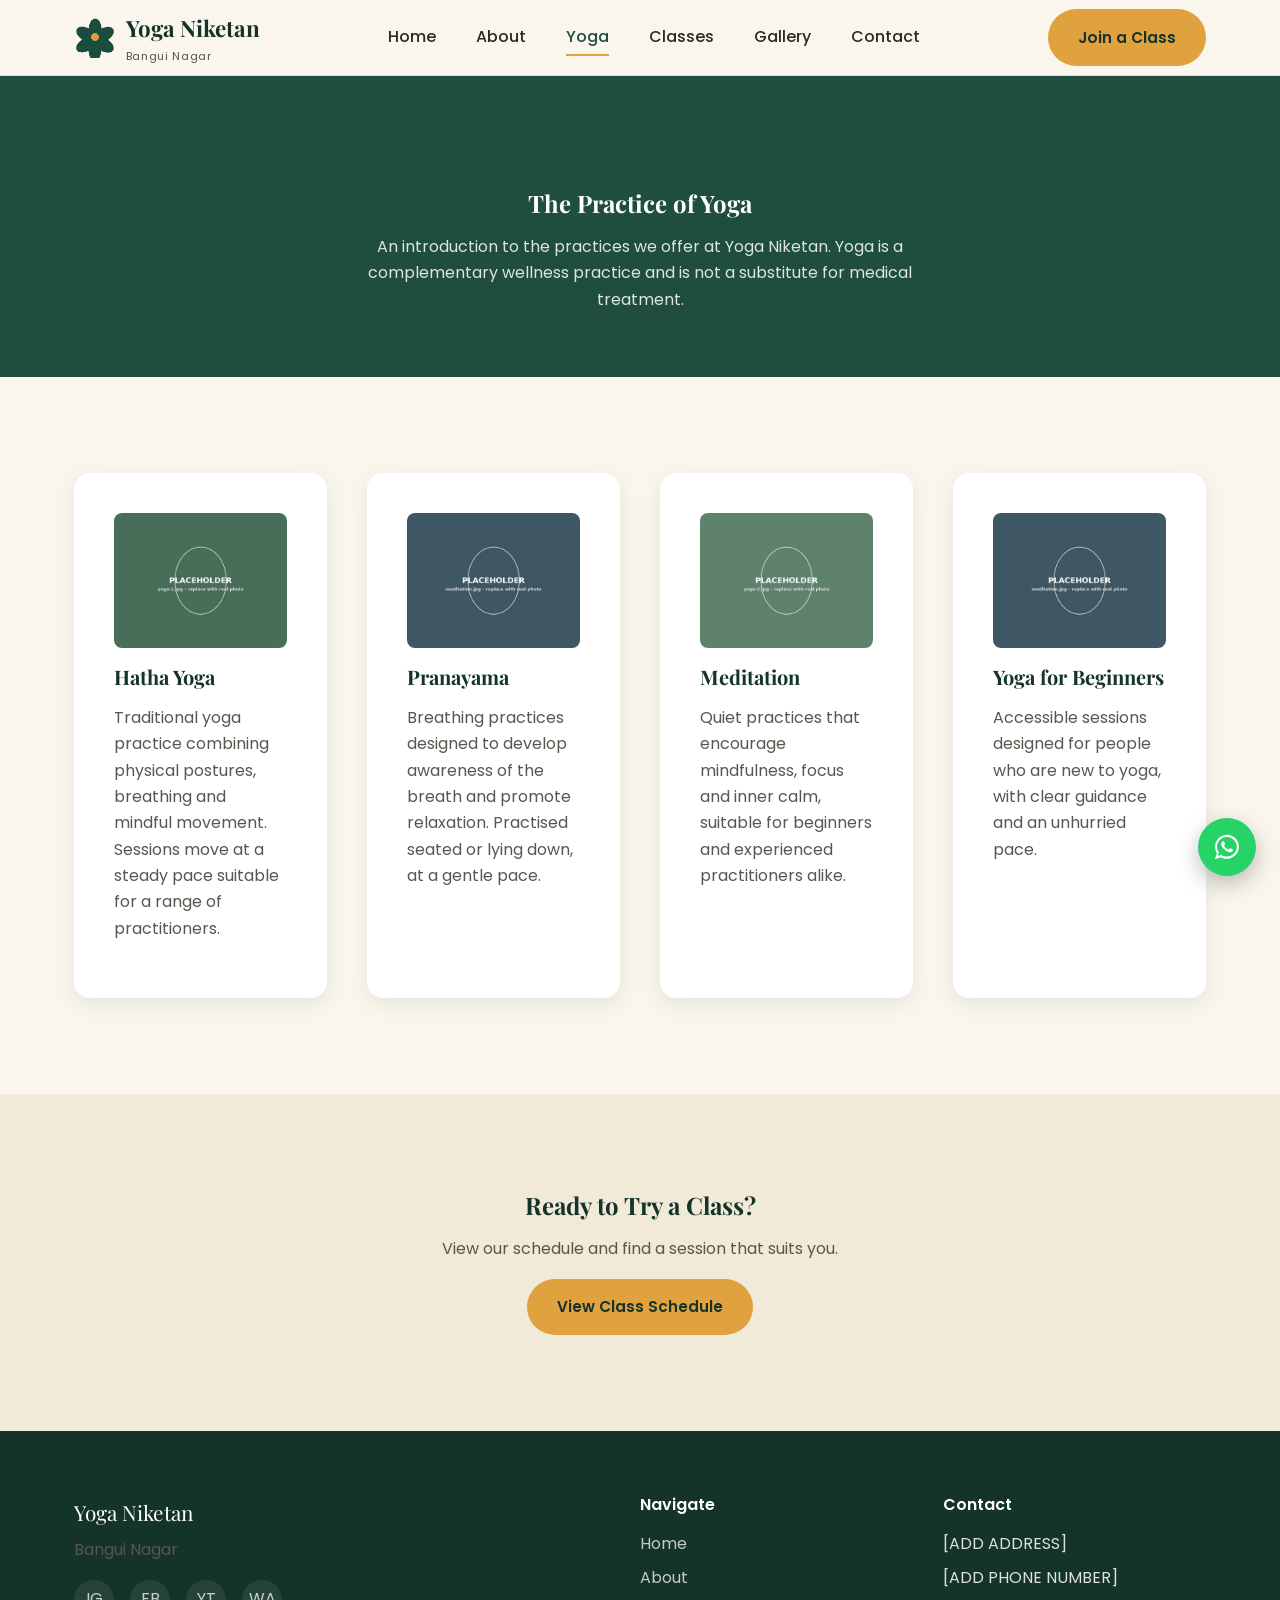
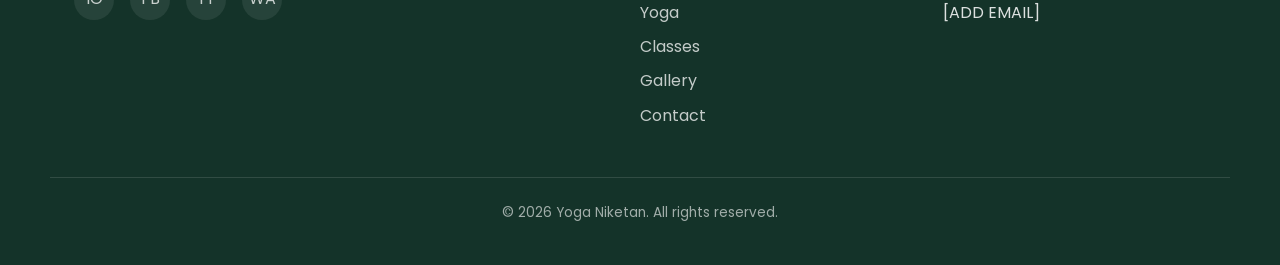
==== yoga.html @ 03375a47 "Add full Yoga Niketan static website (pages, CSS, JS, placeholder images, README) Co-authored-by: ro" ====
<!DOCTYPE html>
<html lang="en">
<head>
  <meta charset="UTF-8" />
  <meta name="viewport" content="width=device-width, initial-scale=1.0" />
  <title>Yoga Practices | Yoga Niketan Bangui Nagar</title>
  <meta name="description" content="Explore the yoga practices offered at Yoga Niketan: Hatha Yoga, Pranayama, meditation and yoga for beginners." />
  <link rel="canonical" href="yoga.html" />

  <meta property="og:title" content="Yoga Practices | Yoga Niketan" />
  <meta property="og:description" content="Hatha Yoga, Pranayama, meditation and yoga for beginners at Yoga Niketan, Bangui Nagar." />
  <meta property="og:type" content="website" />
  <meta property="og:image" content="images/yoga-1.jpg" />
  <meta property="og:url" content="yoga.html" />

  <link rel="icon" href="images/logo.png" type="image/png" />
  <link rel="preconnect" href="https://fonts.googleapis.com" />
  <link rel="preconnect" href="https://fonts.gstatic.com" crossorigin />
  <link href="https://fonts.googleapis.com/css2?family=Playfair+Display:wght@600;700&family=Poppins:wght@400;500;600;700&display=swap" rel="stylesheet" />
  <link rel="stylesheet" href="css/style.css" />
</head>
<body>
  <a class="skip-link" href="#main-content">Skip to main content</a>

  <header class="site-header">
    <div class="container navbar">
      <a href="index.html" class="brand">
        <img src="images/logo.png" alt="Yoga Niketan logo, a stylised lotus" width="42" height="42" />
        <span>
          Yoga Niketan
          <span class="brand-sub">Bangui Nagar</span>
        </span>
      </a>

      <nav aria-label="Primary">
        <ul class="nav-list" id="nav-list">
          <li><a href="index.html">Home</a></li>
          <li><a href="about.html">About</a></li>
          <li><a href="yoga.html" aria-current="page">Yoga</a></li>
          <li><a href="classes.html">Classes</a></li>
          <li><a href="gallery.html">Gallery</a></li>
          <li><a href="contact.html">Contact</a></li>
        </ul>
      </nav>

      <div class="nav-actions">
        <a href="classes.html" class="btn btn-primary">Join a Class</a>
        <button class="nav-toggle" aria-expanded="false" aria-controls="nav-list" aria-label="Toggle navigation menu">
          <span></span><span></span><span></span>
        </button>
      </div>
    </div>
  </header>

  <main id="main-content">
    <section class="page-hero">
      <div class="container">
        <h1>The Practice of Yoga</h1>
        <p>An introduction to the practices we offer at Yoga Niketan. Yoga is a complementary wellness practice and is not a substitute for medical treatment.</p>
      </div>
    </section>

    <section class="section">
      <div class="container">
        <div class="card-grid">
          <article class="card reveal">
            <img src="images/yoga-1.jpg" alt="Placeholder photo representing Hatha Yoga practice — replace with a real photo" loading="lazy" style="border-radius: var(--radius-sm); margin-bottom: 1rem;" />
            <h3>Hatha Yoga</h3>
            <p>Traditional yoga practice combining physical postures, breathing and mindful movement. Sessions move at a steady pace suitable for a range of practitioners.</p>
          </article>
          <article class="card reveal">
            <img src="images/meditation.jpg" alt="Placeholder photo representing Pranayama practice — replace with a real photo" loading="lazy" style="border-radius: var(--radius-sm); margin-bottom: 1rem;" />
            <h3>Pranayama</h3>
            <p>Breathing practices designed to develop awareness of the breath and promote relaxation. Practised seated or lying down, at a gentle pace.</p>
          </article>
          <article class="card reveal">
            <img src="images/yoga-2.jpg" alt="Placeholder photo representing meditation practice — replace with a real photo" loading="lazy" style="border-radius: var(--radius-sm); margin-bottom: 1rem;" />
            <h3>Meditation</h3>
            <p>Quiet practices that encourage mindfulness, focus and inner calm, suitable for beginners and experienced practitioners alike.</p>
          </article>
          <article class="card reveal">
            <img src="images/meditation.jpg" alt="Placeholder photo representing beginner yoga sessions — replace with a real photo" loading="lazy" style="border-radius: var(--radius-sm); margin-bottom: 1rem;" />
            <h3>Yoga for Beginners</h3>
            <p>Accessible sessions designed for people who are new to yoga, with clear guidance and an unhurried pace.</p>
          </article>
        </div>
      </div>
    </section>

    <section class="section section-alt">
      <div class="container text-center reveal">
        <h2>Ready to Try a Class?</h2>
        <p>View our schedule and find a session that suits you.</p>
        <a href="classes.html" class="btn btn-primary">View Class Schedule</a>
      </div>
    </section>
  </main>

  <footer class="site-footer">
    <div class="container footer-grid">
      <div class="footer-col">
        <p class="footer-brand">Yoga Niketan</p>
        <p>Bangui Nagar</p>
        <ul class="social-list" aria-label="Social media">
          <li><a href="#" aria-label="Instagram (link to be added)">IG</a></li>
          <li><a href="#" aria-label="Facebook (link to be added)">FB</a></li>
          <li><a href="#" aria-label="YouTube (link to be added)">YT</a></li>
          <li><a href="#" data-whatsapp-button aria-label="WhatsApp">WA</a></li>
        </ul>
      </div>
      <div class="footer-col">
        <h4>Navigate</h4>
        <ul>
          <li><a href="index.html">Home</a></li>
          <li><a href="about.html">About</a></li>
          <li><a href="yoga.html">Yoga</a></li>
          <li><a href="classes.html">Classes</a></li>
          <li><a href="gallery.html">Gallery</a></li>
          <li><a href="contact.html">Contact</a></li>
        </ul>
      </div>
      <div class="footer-col">
        <h4>Contact</h4>
        <ul>
          <li>[ADD ADDRESS]</li>
          <li>[ADD PHONE NUMBER]</li>
          <li>[ADD EMAIL]</li>
        </ul>
      </div>
    </div>
    <p class="footer-bottom">&copy; 2026 Yoga Niketan. All rights reserved.</p>
  </footer>

  <a href="#" class="whatsapp-float" data-whatsapp-button aria-label="Chat with Yoga Niketan on WhatsApp">
    <svg viewBox="0 0 32 32" fill="currentColor" aria-hidden="true"><path d="M16 3C9 3 3.3 8.7 3.3 15.7c0 2.5.7 4.9 2 7L3 29l6.5-2.2c2 1.1 4.2 1.7 6.5 1.7 7 0 12.7-5.7 12.7-12.7C28.7 8.7 23 3 16 3Zm0 23.1c-2 0-4-.5-5.7-1.6l-.4-.2-3.9 1.3 1.3-3.8-.3-.4a10.4 10.4 0 0 1-1.7-5.7c0-5.8 4.7-10.5 10.5-10.5S26.5 10 26.5 15.8 21.8 26.1 16 26.1Zm5.8-7.9c-.3-.2-1.9-.9-2.1-1s-.5-.2-.7.2-.8 1-1 1.2-.4.2-.7.1a8.6 8.6 0 0 1-2.5-1.6 9.6 9.6 0 0 1-1.8-2.2c-.2-.3 0-.5.1-.7l.5-.5c.2-.2.2-.3.3-.5s0-.4 0-.5-.7-1.7-.9-2.3-.5-.5-.7-.5h-.6a1.2 1.2 0 0 0-.8.4 3.5 3.5 0 0 0-1.1 2.6c0 1.5 1.1 3 1.2 3.2s2.2 3.3 5.2 4.6a17.7 17.7 0 0 0 1.8.7 4.3 4.3 0 0 0 2 .1c.6-.1 1.9-.8 2.1-1.5s.3-1.4.2-1.5-.3-.2-.6-.4Z"/></svg>
  </a>

  <script src="js/script.js"></script>
</body>
</html>
---- css/style.css ----
/* =========================================================
   Yoga Niketan — Stylesheet
   A calm, spiritual, and modern design system.
   ========================================================= */

/* -------------------- CSS Variables -------------------- */
:root {
  /* Colours */
  --color-cream: #faf6ee;
  --color-cream-dark: #f2ead9;
  --color-forest: #1f4d3f;
  --color-forest-dark: #143329;
  --color-earthy-green: #4a6f5c;
  --color-saffron: #e0a23e;
  --color-saffron-light: #f2c879;
  --color-text: #2c2a26;
  --color-text-light: #5a564f;
  --color-white: #ffffff;
  --color-border: #e6ddc9;

  /* Typography */
  --font-heading: "Playfair Display", Georgia, "Times New Roman", serif;
  --font-body: "Poppins", "Segoe UI", Arial, sans-serif;

  /* Spacing */
  --space-xs: 0.5rem;
  --space-sm: 1rem;
  --space-md: 1.5rem;
  --space-lg: 2.5rem;
  --space-xl: 4rem;
  --space-xxl: 6rem;

  /* Shape */
  --radius-sm: 8px;
  --radius-md: 16px;
  --radius-lg: 28px;
  --shadow-soft: 0 10px 30px rgba(31, 77, 63, 0.08);
  --shadow-card: 0 6px 20px rgba(31, 77, 63, 0.1);

  /* Layout */
  --container-width: 1180px;
  --header-height: 76px;
  --transition-fast: 0.2s ease;
  --transition-medium: 0.4s ease;
}

/* -------------------- Reset & Base -------------------- */
*,
*::before,
*::after {
  box-sizing: border-box;
}

html {
  scroll-behavior: smooth;
  scroll-padding-top: var(--header-height);
}

body {
  margin: 0;
  font-family: var(--font-body);
  color: var(--color-text);
  background-color: var(--color-cream);
  line-height: 1.65;
  -webkit-font-smoothing: antialiased;
}

img {
  max-width: 100%;
  display: block;
}

a {
  color: inherit;
  text-decoration: none;
}

ul {
  list-style: none;
  margin: 0;
  padding: 0;
}

h1,
h2,
h3,
h4 {
  font-family: var(--font-heading);
  color: var(--color-forest-dark);
  line-height: 1.25;
  margin: 0 0 var(--space-sm);
}

p {
  margin: 0 0 var(--space-sm);
  color: var(--color-text-light);
}

button {
  font-family: inherit;
  cursor: pointer;
}

/* -------------------- Accessibility -------------------- */
.skip-link {
  position: absolute;
  top: -60px;
  left: 0;
  background: var(--color-forest);
  color: var(--color-white);
  padding: 0.75rem 1.25rem;
  z-index: 1000;
  border-radius: 0 0 var(--radius-sm) 0;
  transition: top var(--transition-fast);
}

.skip-link:focus {
  top: 0;
}

a:focus-visible,
button:focus-visible,
input:focus-visible,
textarea:focus-visible,
select:focus-visible {
  outline: 3px solid var(--color-saffron);
  outline-offset: 3px;
}

.visually-hidden {
  position: absolute;
  width: 1px;
  height: 1px;
  padding: 0;
  margin: -1px;
  overflow: hidden;
  clip: rect(0, 0, 0, 0);
  white-space: nowrap;
  border: 0;
}

/* -------------------- Layout Helpers -------------------- */
.container {
  width: 100%;
  max-width: var(--container-width);
  margin: 0 auto;
  padding: 0 var(--space-md);
}

.section {
  padding: var(--space-xxl) 0;
}

.section-alt {
  background-color: var(--color-cream-dark);
}

.section-header {
  text-align: center;
  max-width: 680px;
  margin: 0 auto var(--space-xl);
}

.section-header .eyebrow {
  display: inline-block;
  color: var(--color-saffron);
  font-weight: 600;
  letter-spacing: 0.08em;
  text-transform: uppercase;
  font-size: 0.85rem;
  margin-bottom: var(--space-xs);
}

.section-header h2 {
  font-size: clamp(1.75rem, 3vw, 2.5rem);
}

/* -------------------- Buttons -------------------- */
.btn {
  display: inline-flex;
  align-items: center;
  justify-content: center;
  gap: 0.5rem;
  padding: 0.85rem 1.75rem;
  border-radius: 999px;
  font-weight: 600;
  font-size: 0.95rem;
  border: 2px solid transparent;
  transition: transform var(--transition-fast), box-shadow var(--transition-fast),
    background-color var(--transition-fast), color var(--transition-fast);
  white-space: nowrap;
}

.btn:hover {
  transform: translateY(-2px);
}

.btn-primary {
  background-color: var(--color-saffron);
  color: var(--color-forest-dark);
}

.btn-primary:hover {
  background-color: var(--color-saffron-light);
  box-shadow: var(--shadow-card);
}

.btn-outline {
  background-color: transparent;
  border-color: currentColor;
  color: var(--color-white);
}

.btn-outline:hover {
  background-color: rgba(255, 255, 255, 0.15);
}

.btn-forest {
  background-color: var(--color-forest);
  color: var(--color-white);
}

.btn-forest:hover {
  background-color: var(--color-forest-dark);
  box-shadow: var(--shadow-card);
}

.btn-block {
  width: 100%;
}

/* -------------------- Header / Navigation -------------------- */
.site-header {
  position: sticky;
  top: 0;
  z-index: 900;
  height: var(--header-height);
  background-color: rgba(250, 246, 238, 0.92);
  backdrop-filter: blur(8px);
  border-bottom: 1px solid var(--color-border);
}

.navbar {
  height: 100%;
  display: flex;
  align-items: center;
  justify-content: space-between;
}

.brand {
  display: flex;
  align-items: center;
  gap: 0.6rem;
  font-family: var(--font-heading);
  font-size: 1.4rem;
  font-weight: 700;
  color: var(--color-forest-dark);
}

.brand img {
  height: 42px;
  width: 42px;
}

.brand-sub {
  display: block;
  font-family: var(--font-body);
  font-size: 0.7rem;
  font-weight: 400;
  color: var(--color-text-light);
  letter-spacing: 0.06em;
}

.nav-list {
  display: flex;
  gap: var(--space-lg);
}

.nav-list a {
  font-weight: 500;
  color: var(--color-text);
  position: relative;
  padding: 0.25rem 0;
  transition: color var(--transition-fast);
}

.nav-list a::after {
  content: "";
  position: absolute;
  left: 0;
  bottom: -4px;
  width: 0;
  height: 2px;
  background-color: var(--color-saffron);
  transition: width var(--transition-fast);
}

.nav-list a:hover,
.nav-list a[aria-current="page"] {
  color: var(--color-forest);
}

.nav-list a:hover::after,
.nav-list a[aria-current="page"]::after {
  width: 100%;
}

.nav-actions {
  display: flex;
  align-items: center;
  gap: var(--space-md);
}

.nav-toggle {
  display: none;
  flex-direction: column;
  justify-content: center;
  gap: 5px;
  width: 44px;
  height: 44px;
  border: none;
  background: transparent;
  border-radius: var(--radius-sm);
}

.nav-toggle span {
  display: block;
  height: 2px;
  width: 26px;
  background-color: var(--color-forest-dark);
  transition: transform var(--transition-fast), opacity var(--transition-fast);
  margin: 0 auto;
}

.nav-toggle[aria-expanded="true"] span:nth-child(1) {
  transform: translateY(7px) rotate(45deg);
}

.nav-toggle[aria-expanded="true"] span:nth-child(2) {
  opacity: 0;
}

.nav-toggle[aria-expanded="true"] span:nth-child(3) {
  transform: translateY(-7px) rotate(-45deg);
}

@media (max-width: 900px) {
  .nav-toggle {
    display: flex;
  }

  .nav-list {
    position: fixed;
    top: var(--header-height);
    left: 0;
    right: 0;
    flex-direction: column;
    background-color: var(--color-cream);
    padding: var(--space-md);
    gap: 0;
    border-bottom: 1px solid var(--color-border);
    max-height: 0;
    overflow: hidden;
    transition: max-height var(--transition-medium);
  }

  .nav-list.is-open {
    max-height: 500px;
  }

  .nav-list li {
    border-bottom: 1px solid var(--color-border);
  }

  .nav-list a {
    display: block;
    padding: 1rem 0.25rem;
    font-size: 1.05rem;
  }

  .nav-actions .btn-primary {
    display: none;
  }
}

/* -------------------- Hero -------------------- */
.hero {
  position: relative;
  min-height: 88vh;
  display: flex;
  align-items: center;
  color: var(--color-white);
  background-size: cover;
  background-position: center;
  overflow: hidden;
}

.hero::before {
  content: "";
  position: absolute;
  inset: 0;
  background: linear-gradient(
    180deg,
    rgba(20, 51, 41, 0.55) 0%,
    rgba(20, 51, 41, 0.75) 100%
  );
}

.hero-content {
  position: relative;
  z-index: 1;
  max-width: 720px;
}

.hero h1 {
  color: var(--color-white);
  font-size: clamp(2.2rem, 5vw, 3.6rem);
  margin-bottom: var(--space-md);
}

.hero p {
  color: rgba(255, 255, 255, 0.92);
  font-size: clamp(1rem, 1.5vw, 1.25rem);
  margin-bottom: var(--space-lg);
  max-width: 560px;
}

.hero-actions {
  display: flex;
  flex-wrap: wrap;
  gap: var(--space-sm);
}

/* -------------------- Page Header (inner pages) -------------------- */
.page-hero {
  padding: calc(var(--space-xxl) + 1rem) 0 var(--space-xl);
  text-align: center;
  background-color: var(--color-forest);
  color: var(--color-white);
}

.page-hero h1 {
  color: var(--color-white);
}

.page-hero p {
  color: rgba(255, 255, 255, 0.85);
  max-width: 620px;
  margin: 0 auto;
}

/* -------------------- Cards -------------------- */
.card-grid {
  display: grid;
  grid-template-columns: repeat(auto-fit, minmax(240px, 1fr));
  gap: var(--space-lg);
}

.card {
  background-color: var(--color-white);
  border-radius: var(--radius-md);
  padding: var(--space-lg);
  box-shadow: var(--shadow-card);
  transition: transform var(--transition-fast), box-shadow var(--transition-fast);
}

.card:hover {
  transform: translateY(-6px);
  box-shadow: var(--shadow-soft);
}

.card-icon {
  width: 56px;
  height: 56px;
  margin-bottom: var(--space-sm);
  color: var(--color-forest);
}

.card-icon svg {
  width: 100%;
  height: 100%;
}

.card h3 {
  font-size: 1.25rem;
}

/* -------------------- Intro / About Split -------------------- */
.split {
  display: grid;
  grid-template-columns: 1fr 1fr;
  gap: var(--space-xl);
  align-items: center;
}

.split img {
  border-radius: var(--radius-lg);
  box-shadow: var(--shadow-soft);
  width: 100%;
  height: 100%;
  object-fit: cover;
}

@media (max-width: 800px) {
  .split {
    grid-template-columns: 1fr;
  }
}

/* -------------------- Schedule -------------------- */
.schedule-note {
  background-color: var(--color-cream-dark);
  border-left: 4px solid var(--color-saffron);
  padding: var(--space-sm) var(--space-md);
  border-radius: var(--radius-sm);
  margin-bottom: var(--space-lg);
  color: var(--color-text-light);
  font-size: 0.95rem;
}

.schedule-table-wrapper {
  overflow-x: auto;
  border-radius: var(--radius-md);
  box-shadow: var(--shadow-card);
}

.schedule-table {
  width: 100%;
  border-collapse: collapse;
  background-color: var(--color-white);
  min-width: 600px;
}

.schedule-table th,
.schedule-table td {
  padding: 1rem 1.25rem;
  text-align: left;
  border-bottom: 1px solid var(--color-border);
}

.schedule-table th {
  background-color: var(--color-forest);
  color: var(--color-white);
  font-family: var(--font-heading);
  font-weight: 600;
}

.schedule-table tbody tr:hover {
  background-color: var(--color-cream-dark);
}

.schedule-table tbody tr:last-child td {
  border-bottom: none;
}

.schedule-cta {
  text-align: center;
  margin-top: var(--space-lg);
}

/* -------------------- Gallery -------------------- */
.gallery-filters {
  display: flex;
  flex-wrap: wrap;
  gap: var(--space-xs);
  justify-content: center;
  margin-bottom: var(--space-lg);
}

.gallery-filter {
  background-color: var(--color-white);
  border: 1px solid var(--color-border);
  border-radius: 999px;
  padding: 0.5rem 1.25rem;
  font-weight: 500;
  transition: background-color var(--transition-fast), color var(--transition-fast);
}

.gallery-filter:hover,
.gallery-filter.is-active {
  background-color: var(--color-forest);
  color: var(--color-white);
  border-color: var(--color-forest);
}

.gallery-grid {
  display: grid;
  grid-template-columns: repeat(auto-fill, minmax(240px, 1fr));
  gap: var(--space-md);
}

.gallery-item {
  position: relative;
  border-radius: var(--radius-md);
  overflow: hidden;
  aspect-ratio: 1 / 1;
  box-shadow: var(--shadow-card);
  background: none;
  border: none;
  padding: 0;
  display: block;
  width: 100%;
}

.gallery-item img {
  width: 100%;
  height: 100%;
  object-fit: cover;
  transition: transform var(--transition-medium);
}

.gallery-item:hover img {
  transform: scale(1.06);
}

.gallery-item figcaption,
.gallery-caption {
  position: absolute;
  left: 0;
  right: 0;
  bottom: 0;
  padding: 0.6rem 0.9rem;
  background: linear-gradient(0deg, rgba(20, 51, 41, 0.75), transparent);
  color: var(--color-white);
  font-size: 0.85rem;
  text-align: left;
}

.gallery-item.is-hidden {
  display: none;
}

/* Lightbox */
.lightbox {
  position: fixed;
  inset: 0;
  z-index: 1100;
  display: flex;
  align-items: center;
  justify-content: center;
  background-color: rgba(20, 22, 20, 0.9);
  padding: var(--space-md);
}

.lightbox[hidden] {
  display: none;
}

.lightbox-content {
  position: relative;
  max-width: min(900px, 92vw);
  max-height: 88vh;
}

.lightbox-content img {
  max-width: 100%;
  max-height: 88vh;
  border-radius: var(--radius-sm);
}

.lightbox-caption {
  color: var(--color-white);
  text-align: center;
  margin-top: var(--space-xs);
}

.lightbox-close {
  position: absolute;
  top: -46px;
  right: 0;
  background: transparent;
  border: none;
  color: var(--color-white);
  font-size: 2rem;
  line-height: 1;
}

.lightbox-prev,
.lightbox-next {
  position: absolute;
  top: 50%;
  transform: translateY(-50%);
  background: rgba(255, 255, 255, 0.15);
  border: none;
  color: var(--color-white);
  font-size: 1.5rem;
  width: 44px;
  height: 44px;
  border-radius: 50%;
}

.lightbox-prev {
  left: -60px;
}

.lightbox-next {
  right: -60px;
}

@media (max-width: 700px) {
  .lightbox-prev {
    left: 4px;
  }
  .lightbox-next {
    right: 4px;
  }
}

/* -------------------- Testimonials -------------------- */
.testimonial-grid {
  display: grid;
  grid-template-columns: repeat(auto-fit, minmax(260px, 1fr));
  gap: var(--space-lg);
}

.testimonial-card {
  background-color: var(--color-white);
  border-radius: var(--radius-md);
  padding: var(--space-lg);
  box-shadow: var(--shadow-card);
  position: relative;
}

.testimonial-card::before {
  content: "\201C";
  font-family: var(--font-heading);
  font-size: 3.5rem;
  color: var(--color-saffron-light);
  position: absolute;
  top: 0.5rem;
  left: 1rem;
  line-height: 1;
}

.testimonial-quote {
  font-style: italic;
  margin-top: var(--space-md);
}

.testimonial-name {
  color: var(--color-forest);
  font-weight: 600;
  margin: 0;
}

.sample-label {
  display: inline-block;
  font-size: 0.7rem;
  text-transform: uppercase;
  letter-spacing: 0.06em;
  color: var(--color-text-light);
  background-color: var(--color-cream-dark);
  padding: 0.15rem 0.6rem;
  border-radius: 999px;
  margin-top: var(--space-xs);
}

/* -------------------- CTA -------------------- */
.cta {
  background-color: var(--color-forest);
  color: var(--color-white);
  text-align: center;
  border-radius: var(--radius-lg);
  padding: var(--space-xl) var(--space-md);
  margin: 0 auto;
}

.cta h2 {
  color: var(--color-white);
}

.cta p {
  color: rgba(255, 255, 255, 0.85);
  max-width: 560px;
  margin: 0 auto var(--space-lg);
}

.cta-actions {
  display: flex;
  gap: var(--space-sm);
  justify-content: center;
  flex-wrap: wrap;
}

/* -------------------- Contact Page -------------------- */
.contact-grid {
  display: grid;
  grid-template-columns: 1fr 1.2fr;
  gap: var(--space-xl);
  align-items: start;
}

@media (max-width: 900px) {
  .contact-grid {
    grid-template-columns: 1fr;
  }
}

.contact-details {
  background-color: var(--color-white);
  border-radius: var(--radius-md);
  padding: var(--space-lg);
  box-shadow: var(--shadow-card);
}

.contact-details dt {
  font-weight: 600;
  color: var(--color-forest);
  margin-top: var(--space-md);
}

.contact-details dt:first-child {
  margin-top: 0;
}

.contact-details dd {
  margin: 0.2rem 0 0;
  color: var(--color-text-light);
}

.contact-form {
  background-color: var(--color-white);
  border-radius: var(--radius-md);
  padding: var(--space-lg);
  box-shadow: var(--shadow-card);
  display: grid;
  gap: var(--space-sm);
}

.form-group {
  display: flex;
  flex-direction: column;
  gap: 0.35rem;
}

.form-group label {
  font-weight: 600;
  font-size: 0.9rem;
  color: var(--color-forest-dark);
}

.form-group input,
.form-group textarea {
  padding: 0.75rem 1rem;
  border: 1px solid var(--color-border);
  border-radius: var(--radius-sm);
  font-family: inherit;
  font-size: 1rem;
  background-color: var(--color-cream);
}

.form-group textarea {
  resize: vertical;
  min-height: 120px;
}

.form-note {
  font-size: 0.85rem;
  color: var(--color-text-light);
}

.form-success {
  background-color: #e6f2ea;
  border-left: 4px solid var(--color-earthy-green);
  color: var(--color-forest-dark);
  padding: var(--space-sm) var(--space-md);
  border-radius: var(--radius-sm);
}

.form-success[hidden] {
  display: none;
}

.map-wrapper {
  border-radius: var(--radius-md);
  overflow: hidden;
  box-shadow: var(--shadow-card);
  margin-top: var(--space-md);
}

.map-wrapper iframe {
  width: 100%;
  height: 380px;
  border: 0;
  display: block;
}

/* -------------------- Footer -------------------- */
.site-footer {
  background-color: var(--color-forest-dark);
  color: rgba(255, 255, 255, 0.85);
  padding: var(--space-xl) 0 var(--space-md);
}

.footer-grid {
  display: grid;
  grid-template-columns: 2fr 1fr 1fr;
  gap: var(--space-lg);
  padding-bottom: var(--space-lg);
  border-bottom: 1px solid rgba(255, 255, 255, 0.12);
}

@media (max-width: 700px) {
  .footer-grid {
    grid-template-columns: 1fr;
  }
}

.footer-brand {
  font-family: var(--font-heading);
  color: var(--color-white);
  font-size: 1.3rem;
  margin-bottom: var(--space-xs);
}

.footer-col h4 {
  color: var(--color-white);
  font-size: 1rem;
  font-family: var(--font-body);
  font-weight: 600;
  margin-bottom: var(--space-sm);
}

.footer-col li {
  margin-bottom: 0.5rem;
}

.footer-col a {
  color: rgba(255, 255, 255, 0.75);
  transition: color var(--transition-fast);
}

.footer-col a:hover {
  color: var(--color-saffron-light);
}

.social-list {
  display: flex;
  gap: var(--space-sm);
}

.social-list a {
  display: flex;
  align-items: center;
  justify-content: center;
  width: 40px;
  height: 40px;
  border-radius: 50%;
  background-color: rgba(255, 255, 255, 0.08);
  transition: background-color var(--transition-fast);
}

.social-list a:hover {
  background-color: var(--color-saffron);
  color: var(--color-forest-dark);
}

.footer-bottom {
  text-align: center;
  padding-top: var(--space-md);
  font-size: 0.85rem;
  color: rgba(255, 255, 255, 0.6);
}

/* -------------------- WhatsApp Floating Button -------------------- */
.whatsapp-float {
  position: fixed;
  bottom: 24px;
  right: 24px;
  z-index: 800;
  display: flex;
  align-items: center;
  justify-content: center;
  width: 58px;
  height: 58px;
  border-radius: 50%;
  background-color: #25d366;
  color: var(--color-white);
  box-shadow: 0 8px 22px rgba(0, 0, 0, 0.25);
  transition: transform var(--transition-fast);
}

.whatsapp-float:hover {
  transform: scale(1.08);
}

.whatsapp-float svg {
  width: 30px;
  height: 30px;
}

/* -------------------- Reveal Animations -------------------- */
.reveal {
  opacity: 0;
  transform: translateY(24px);
  transition: opacity 0.6s ease, transform 0.6s ease;
}

.reveal.is-visible {
  opacity: 1;
  transform: translateY(0);
}

@media (prefers-reduced-motion: reduce) {
  html {
    scroll-behavior: auto;
  }

  * ,
  *::before,
  *::after {
    animation-duration: 0.001ms !important;
    animation-iteration-count: 1 !important;
    transition-duration: 0.001ms !important;
    scroll-behavior: auto !important;
  }

  .reveal {
    opacity: 1;
    transform: none;
  }
}

/* -------------------- Misc -------------------- */
.text-center {
  text-align: center;
}

.mt-lg {
  margin-top: var(--space-lg);
}
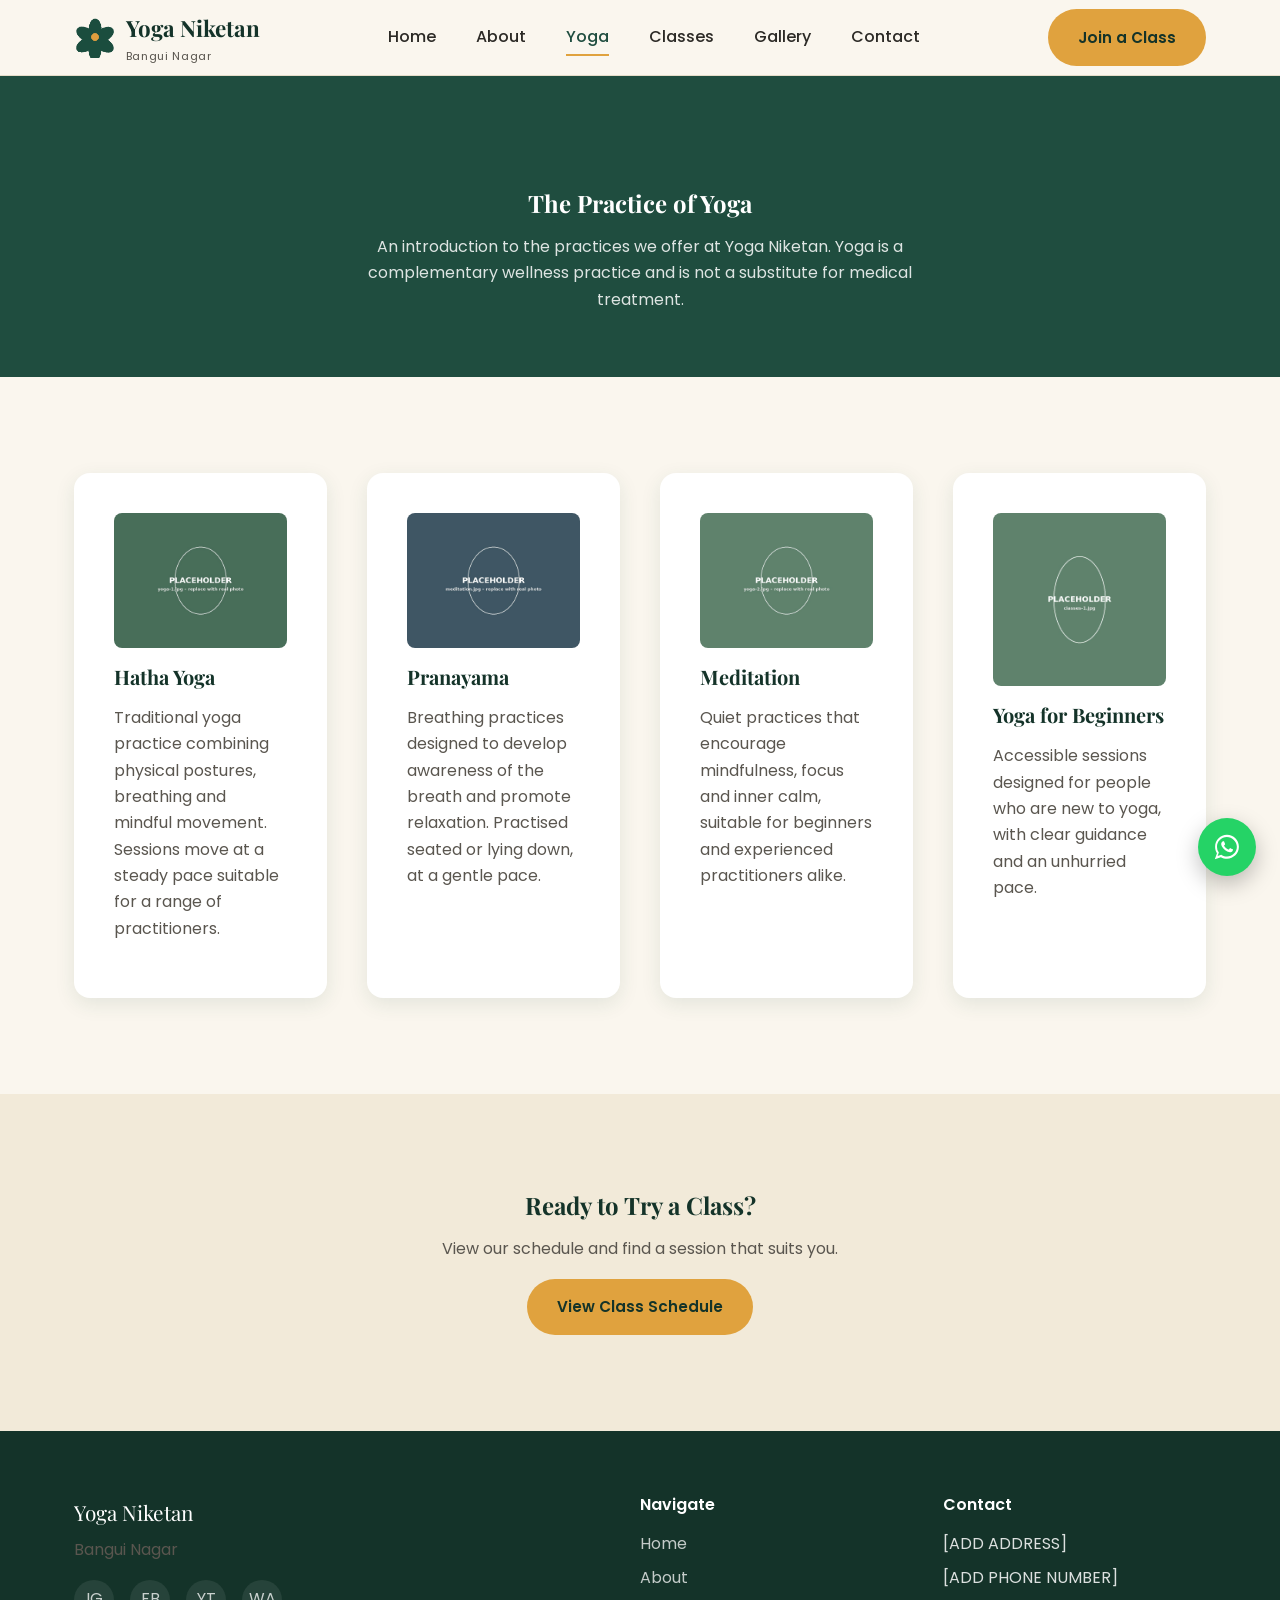
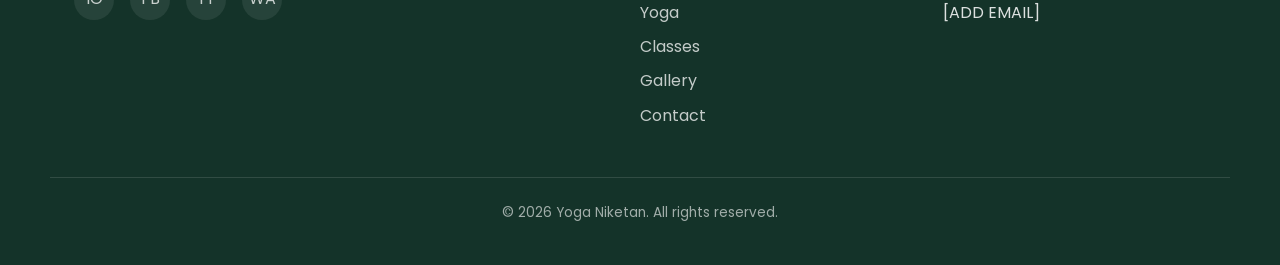
==== commit 630e577e: "Address code review: guard WhatsApp placeholder number, fix duplicate yoga.html images Co-authored-b" ====
--- a/yoga.html
+++ b/yoga.html
@@ -79,7 +79,7 @@
             <p>Quiet practices that encourage mindfulness, focus and inner calm, suitable for beginners and experienced practitioners alike.</p>
           </article>
           <article class="card reveal">
-            <img src="images/meditation.jpg" alt="Placeholder photo representing beginner yoga sessions — replace with a real photo" loading="lazy" style="border-radius: var(--radius-sm); margin-bottom: 1rem;" />
+            <img src="images/gallery/classes-1.jpg" alt="Placeholder photo representing beginner yoga sessions — replace with a real photo" loading="lazy" style="border-radius: var(--radius-sm); margin-bottom: 1rem;" />
             <h3>Yoga for Beginners</h3>
             <p>Accessible sessions designed for people who are new to yoga, with clear guidance and an unhurried pace.</p>
           </article>
